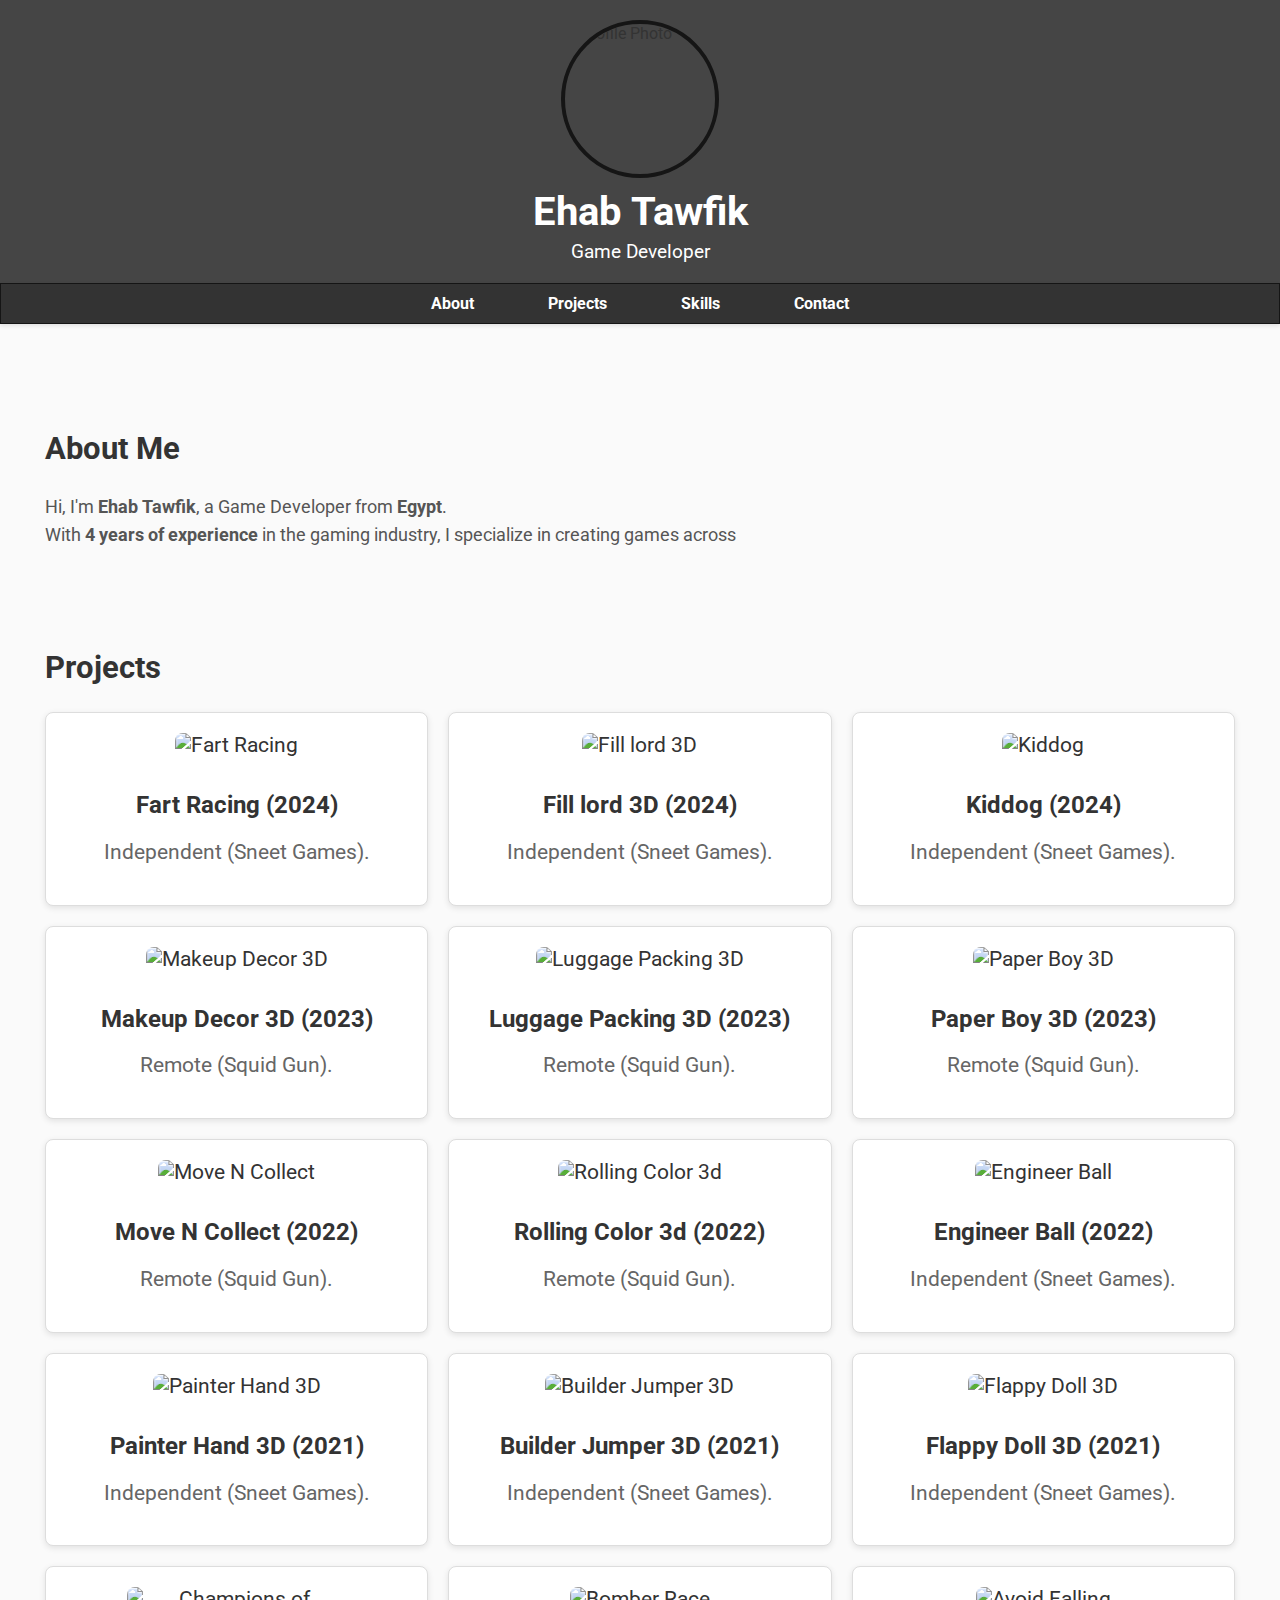
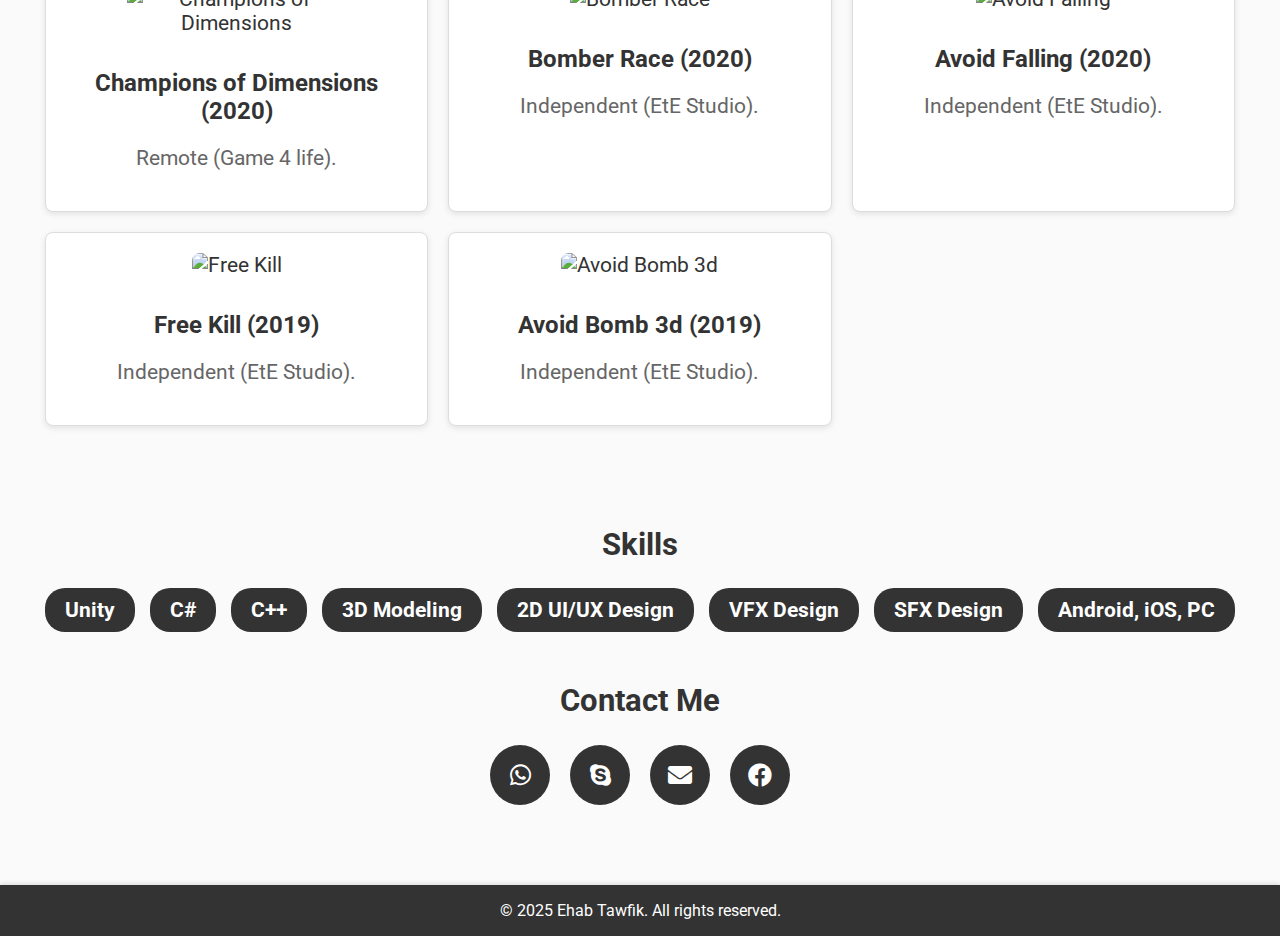
==== index.html @ f93f4956 "first commit" ====
<!DOCTYPE html>
<html lang="en">

<head>
    <meta charset="UTF-8">
    <meta name="viewport" content="width=device-width, initial-scale=1.0">
    <title>Ehab Tawfik - Portfolio</title>
    <link href="https://fonts.googleapis.com/css2?family=Roboto:wght@300;400;700&display=swap" rel="stylesheet">
    <link href="https://cdnjs.cloudflare.com/ajax/libs/font-awesome/5.15.4/css/all.min.css" rel="stylesheet">

    <link rel="icon" href="path-to-your-favicon.ico" type="image/x-icon">

    <style>
        /* General reset and box-sizing */
        html,
        body {
            margin: 0;
            padding: 0;
            width: 100%;
            height: 100%;
            font-family: 'Roboto', sans-serif;
            background-color: #fafafa;
            color: #333;
            box-sizing: border-box;
            display: flex;
            flex-direction: column;
        }

        header {
            background-color: #454545;
            padding: 20px;
            display: flex;
            flex-direction: column;
            align-items: center;
            justify-content: center;
            gap: 10px;
            width: 100%;
            margin: 0 auto;
            box-sizing: border-box;
        }

        header img {
            width: 150px;
            height: 150px;
            border-radius: 50%;
            border: 4px solid #151515;
        }

        header .profile-info {
            text-align: center;
        }

        header h1 {
            margin: 0;
            font-size: 2.5rem;
            color: #ffffff;
        }

        header p {
            margin: 5px 0 0;
            font-size: 1.2rem;
            color: #ffffff;
        }

        nav {
            background-color: #333;
            border: 1px solid #151515;
            padding: 10px 0;
            text-align: center;
            box-shadow: 0 2px 4px rgba(0, 0, 0, 0.1);
        }

        nav a {
            color: #ffffff;
            text-decoration: none;
            margin: 0 35px;
            font-weight: bold;
            font-size: 1rem;
            transition: color 0.3s ease-in-out;
        }

        nav a:hover {
            color: #00bcd4;
        }

        .container {
            max-width: 1200px;
            margin: 40px auto;
            padding: 40px;
            flex-grow: 1;
        }

        /* About Section */
        .about {
            font-size: 1.3rem;
            text-align: left;
        }

        .about p {
            font-size: 1.1rem;
            line-height: 1.6;
            color: #555;
            /* Lighter text for paragraph */
        }

        .projects-header {
            font-size: 1.3rem;
            text-align: left;
            margin-top: 100px;
        }

        /* Projects Section */
        .projects {
            display: grid;
            grid-template-columns: repeat(auto-fit, minmax(300px, 1fr));
            gap: 20px;
        }

        /* Project Cards */
        .project-card {
            background: #ffffff;
            /* Light background for cards */
            border: 1px solid #ddd;
            border-radius: 8px;
            padding: 20px;
            text-align: center;
            box-shadow: 0 2px 6px rgba(0, 0, 0, 0.1);
            /* Soft shadow */
            transition: transform 0.15s ease-in-out, box-shadow 0.15s ease-in-out;
            cursor: pointer;
        }

        .project-card img {
            max-width: 220px;
            max-height: 220px;
            width: 220px;
            height: 220px;
            width: 100%;
            object-fit: cover;
            border-radius: 8px;
            margin-bottom: 10px;
        }

        .project-card:hover {
            transform: scale(1.05);
            transition: transform 0.3s ease;
            /* Smooth lift effect */
            box-shadow: 0 4px 10px rgba(0, 0, 0, 0.2);
            /* More prominent shadow on hover */
        }

        .project-card h3 {
            font-size: 1.5rem;
            margin-bottom: 10px;
            color: #333;
            /* Ensure project titles stand out */
        }

        .project-card p {
            color: #666;
            /* Soft text for descriptions */
        }

        /* Skills Section */
        .skills {
            font-size: 1.3rem;
            text-align: center;
            margin-top: 100px;
        }

        .skills-list {
            display: flex;
            flex-wrap: wrap;
            justify-content: center;
            gap: 15px;
            margin-top: 20px;
        }

        .skills-list span {
            background: #333;
            /* Soft blue background */
            color: white;
            padding: 10px 20px;
            border-radius: 20px;
            font-weight: bold;
            transition: transform 0.3s ease-in-out;
        }

        .skills-list span:hover {
            transform: scale(1.1);
            /* Slight hover effect */
        }

        .contacts {
            font-size: 1.3rem;
            text-align: center;
            margin-top: 50px;
        }

        .contact-header {
            margin-bottom: 20px;
        }

        .contact-links {
            display: flex;
            justify-content: center;
            gap: 20px;
        }

        .contact-link {
            display: inline-flex;
            align-items: center;
            justify-content: center;
            width: 60px;
            height: 60px;
            border-radius: 50%;
            background-color: #333;
            color: white;
            font-size: 1.5rem;
            text-decoration: none;
            transition: transform 0.3s ease-in-out, box-shadow 0.3s ease-in-out;
        }

        .contact-link:hover {
            transform: scale(1.1);
            box-shadow: 0 4px 10px rgba(0, 0, 0, 0.3);
        }

        footer {
            background-color: #333;
            color: white;
            text-align: center;
            /* padding: 20px; */
            width: 100%;
            box-shadow: 0 -2px 4px rgba(0, 0, 0, 0.1);
        }

        footer a {
            color: #00bcd4;
            text-decoration: none;
            transition: color 0.3s ease-in-out;
        }

        footer a:hover {
            color: #ffffff;
            text-decoration: underline;
        }
    </style>
</head>

<body>
    <header>
        <img src="https://drive.google.com/thumbnail?id=1iFU3N7MsjBPi6VqIaUMYs957vBc2igWi" alt="Profile Photo">
        <div class="profile-info">
            <h1>Ehab Tawfik</h1>
            <p>Game Developer</p>
        </div>
    </header>

    <nav>
        <a href="#about">About</a>
        <a href="#projects">Projects</a>
        <a href="#skills">Skills</a>
        <a href="#contact">Contact</a>
    </nav>

    <div class="container">
        <section id="about" class="about">
            <h2>About Me</h2>
            <p id="about-text">
                <!-- About Me content -->
            </p>
        </section>

        <section id="projects" class="projects-header">
            <h2>Projects</h2>
            <div class="projects" id="projects-container">
                <!-- Dynamic project cards will be added here -->
            </div>
        </section>

        <section id="skills" class="skills">
            <h2>Skills</h2>
            <div class="skills-list" id="skills-list">
                <!-- Skills here -->
            </div>
            <!-- Skills list can be dynamically loaded here -->
        </section>

        <section id="contact" class="contacts">
            <h2>Contact Me</h2>
            <div class="contact-links" id="contacts-list">
                <!-- Contact info here -->
            </div>
        </section>
    </div>

    <footer>
        <p>&copy; 2025 Ehab Tawfik. All rights reserved.</p>
    </footer>

    <script>
        const aboutText = "Hi, I'm <strong>Ehab Tawfik</strong>, a Game Developer from <strong>Egypt</strong>.<br>" +
            "With <strong>4 years of experience</strong> in the gaming industry, I specialize in creating games across multiple platforms including <strong>Android, iOS, and PC</strong>.<br>" +
            "My journey in game development has equipped me with a diverse skill set, from <strong>Unity development</strong> to <strong>C# and C++ programming</strong>, as well as expertise in <strong>3D Modeling, 2D UI/UX Design, VFX Design, and SFX Design</strong>.<br>" +
            "I strive to build engaging and interactive games that deliver both visually stunning and technically sound experiences.<br>" +
            "Whether I'm designing intuitive user interfaces or crafting sounds, I aim to bring creativity and technical expertise to every project I undertake.<br>" +
            "Fluent in both <strong>Arabic</strong> and <strong>English</strong>, I am always open to collaborating with teams and expanding my skill set to deliver outstanding gaming experiences.<br>";

        // Function to type the text with HTML tags correctly handled
        const typeText = (elementId, text, delay) => {
            const element = document.getElementById(elementId);
            element.innerHTML = '';  // Clear the element before typing

            let index = 0;
            let currentText = '';

            // Function to handle typing with HTML tags
            const typingInterval = setInterval(() => {
                if (index < text.length) {
                    currentText += text[index];  // Add the next character
                    element.innerHTML = currentText;  // Update the element with the current text

                    index++;
                } else {
                    clearInterval(typingInterval);  // Stop the typing once the text is fully typed
                }
            }, delay);
        };

        // Start the typing animation
        typeText('about-text', aboutText, 1);




        const projects = [
            {
                title: "Avoid Bomb 3d",
                description: "Independent (EtE Studio).",
                img: "https://drive.google.com/thumbnail?id=1AoAbkZPZy6mBa1XYXve7owKCphdyo4pW",
                link: "https://drive.google.com/file/d/1F8xfwdr--N-L3BLoTPMaoXARBzMv7o_8/view",
                year: 2019
            },
            {
                title: "Free Kill",
                description: "Independent (EtE Studio).",
                img: "https://drive.google.com/thumbnail?id=1K0MIAoe4Ooc6eLEK5mbQziv9ERW7YN-z",
                link: "https://drive.google.com/file/d/1EDeF7EtFXi8ajr9_ckbjbFjP2_j5asHb/view",
                year: 2019
            },
            {
                title: "Avoid Falling",
                description: "Independent (EtE Studio).",
                img: "https://drive.google.com/thumbnail?id=1eRa_ID61FTDFR1WiMJGgD81PSVUTk0t5",
                link: "https://drive.google.com/file/d/196Gg4s8mef-oykG2MbbAU-_Omv1lB5Ca/view",
                year: 2020
            },
            {
                title: "Bomber Race",
                description: "Independent (EtE Studio).",
                img: "https://drive.google.com/thumbnail?id=1X-tsbvMSAVwz2TrabOHeYTRbFve07yN1",
                link: "https://drive.google.com/file/d/1c-IFZdaWrD4ZA162cWarU22QI1Hyev8O/view",
                year: 2020
            },
            {
                title: "Champions of Dimensions",
                description: "Remote (Game 4 life).",
                img: "https://drive.google.com/thumbnail?id=1Cy9toqFRGkf5IQpjdUYYty-fcvRsY_9I",
                link: "https://drive.google.com/file/d/1bsEpX6kJt6wqvS6Av-5T6RqDZwv54PZT/view",
                year: 2020
            },
            {
                title: "Flappy Doll 3D",
                description: "Independent (Sneet Games).",
                img: "https://drive.google.com/thumbnail?id=1Yqzr016JqH3EUYh1N1qq_Z51KQ8Lzw_0",
                link: "https://drive.google.com/file/d/1lpE6NzVTIfbK0hDOCAkm2WUBSX-mHmln/view",
                year: 2021
            },
            {
                title: "Builder Jumper 3D",
                description: "Independent (Sneet Games).",
                img: "https://drive.google.com/thumbnail?id=1HCAvrgQdmZ8eLUnSR_m06E-q4rB9IQVw",
                link: "https://drive.google.com/file/d/1n16GHb2rP5OxGLIDcNrhRuKQizX5Ugsu/view",
                year: 2021
            },
            {
                title: "Painter Hand 3D",
                description: "Independent (Sneet Games).",
                img: "https://drive.google.com/thumbnail?id=1N_tOmnCGFH5xQ7bmgyOmSxnaH3moJYzh",
                link: "https://drive.google.com/file/d/10qDQTSCnSoi9VSDGkaTMmH5zXY4kIKrE/view",
                year: 2021
            },
            {
                title: "Engineer Ball",
                description: "Independent (Sneet Games).",
                img: "https://drive.google.com/thumbnail?id=1ukvK64xgMLZvH02ZnwYsRSKReX8pFDVv",
                link: "https://drive.google.com/file/d/1xRIzch0Ozy3Vt8ZH2ZhtxmpUu2A3r6ec/view",
                year: 2022
            },
            {
                title: "Rolling Color 3d",
                description: "Remote (Squid Gun).",
                img: "https://drive.google.com/thumbnail?id=1cEtSVXjThdyBmuY0aKsZd1kdTLfu8dPb",
                link: "https://drive.google.com/drive/folders/1lgWWDbGhHvLEp2XLEFztd5E33r9bVWLI",
                year: 2022
            },
            {
                title: "Move N Collect",
                description: "Remote (Squid Gun).",
                img: "https://drive.google.com/thumbnail?id=1ZuasnFfQUCkas8uAQT4p-Ykiufoapjta",
                link: "https://drive.google.com/drive/folders/1BLGSmJMHhH9GgojbZFunwXpl5uNFwjTG",
                year: 2022
            },
            {
                title: "Paper Boy 3D",
                description: "Remote (Squid Gun).",
                img: "https://drive.google.com/thumbnail?id=1rJqijO-d0zBRzNfMLym4qQpq24C1hl7T",
                link: "https://drive.google.com/file/d/122IrPn6eqH_hfPiuumQ65UMAyv8I6coC/view",
                year: 2023
            },
            {
                title: "Luggage Packing 3D",
                description: "Remote (Squid Gun).",
                img: "https://drive.google.com/thumbnail?id=1Ndt_peaMG1lvJXa8ESdcsJaaOJr7-PhO",
                link: "https://drive.google.com/file/d/1ZzFRFDIx1n1Hl2uJPhR0UuiCteT72k4Q/view",
                year: 2023
            },
            {
                title: "Makeup Decor 3D",
                description: "Remote (Squid Gun).",
                img: "https://drive.google.com/thumbnail?id=1zK__MagTTDY-sU-9nsMZiU3Z7RFMOwEO",
                link: "https://drive.google.com/file/d/1DLrNMyLOIKoBbtPLP_levjVxzokTI4qD/view",
                year: 2023
            },
            {
                title: "Kiddog",
                description: "Independent (Sneet Games).",
                img: "https://drive.google.com/thumbnail?id=17B2e5YC7bpJyKetjTfi0ENuK-NwVK2G-",
                link: "https://drive.google.com/file/d/1341wN6B251A8dseBAzI9xVB-bFdWwQZr/view",
                year: 2024
            },
            {
                title: "Fill lord 3D",
                description: "Independent (Sneet Games).",
                img: "https://drive.google.com/thumbnail?id=1R_SeIzcYRDVlNR6QIFnDdnG56zdclMoK",
                link: "https://drive.google.com/file/d/1bIuF8gAxpKo8CCGlSDWzqFymdpRRtJXQ/view",
                year: 2024
            }
            ,
            {
                title: "Fart Racing",
                description: "Independent (Sneet Games).",
                img: "https://drive.google.com/thumbnail?id=1dC4Lmj6le2j-WMZTbIsQp2KDg8l8ZLKF",
                link: "https://drive.google.com/file/d/1HcDBfIkw02NR0w5FufraaMSnKYMngwqk/view",
                year: 2024
            }
        ];

        const skills = [
            "Unity",
            "C#",
            "C++",
            "3D Modeling",
            "2D UI/UX Design",
            "VFX Design",
            "SFX Design",
            "Android, iOS, PC"
        ];

        const projectsContainer = document.getElementById("projects-container");

        projects.reverse();

        // Sort projects by year in descending order
        projects.sort((a, b) => b.year - a.year);

        projects.forEach(project => {
            const card = document.createElement("div");
            card.className = "project-card";
            card.innerHTML = `
        <img src="${project.img}" alt="${project.title}" class="project-image">
        <h3>${project.title} (${project.year})</h3>
        <p>${project.description}</p>
    `;
            card.addEventListener("click", () => {
                window.open(project.link, "_blank");
            });
            projectsContainer.appendChild(card);
        });


        const skillsList = document.getElementById("skills-list");
        skills.forEach(skill => {
            const skillItem = document.createElement("span");
            skillItem.textContent = skill;
            skillsList.appendChild(skillItem);
        });


        // Get the container where the sections will be added
        const contactsContainer = document.getElementById("contacts-list");

        // Contacts data
        const contacts = [
            {
                title: "WhatsApp",
                icon: '<i class="fab fa-whatsapp"></i>',
                link: "https://wa.me/201018616456"
            },
            {
                title: "Skype",
                icon: '<i class="fab fa-skype"></i>',
                link: "skype:live:b40de7af6d91ef8b"
            },
            {
                title: "Email",
                icon: '<i class="fas fa-envelope"></i>',
                link: "mailto:ehabelbwab75@gmail.com"
            },
            {
                title: "Facebook",
                icon: '<i class="fab fa-facebook"></i>',
                link: "https://www.facebook.com/Ehab.Hack11"
            }
        ];

        contacts.forEach(contact => {
            const link = document.createElement("a");
            link.href = contact.link;
            link.className = "contact-link";
            link.title = contact.title;
            link.innerHTML = contact.icon;
            contactsContainer.appendChild(link);
        });
    </script>

</body>

</html>
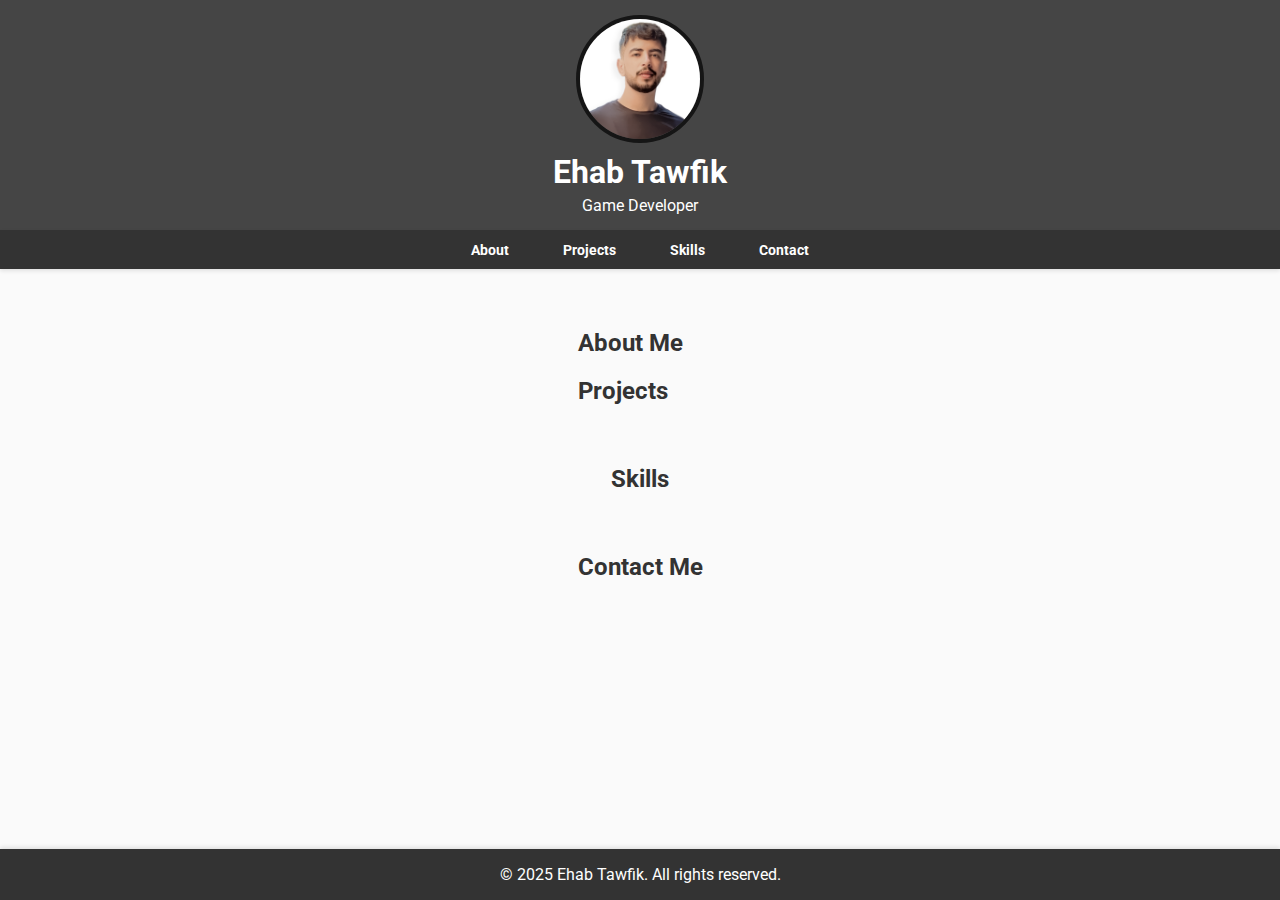
==== commit a5447b48: "1.2v" ====
--- a/index.html
+++ b/index.html
@@ -5,252 +5,17 @@
     <meta charset="UTF-8">
     <meta name="viewport" content="width=device-width, initial-scale=1.0">
     <title>Ehab Tawfik - Portfolio</title>
-    <link href="https://fonts.googleapis.com/css2?family=Roboto:wght@300;400;700&display=swap" rel="stylesheet">
+
+    <link href="css/styles.css" rel="stylesheet">
     <link href="https://cdnjs.cloudflare.com/ajax/libs/font-awesome/5.15.4/css/all.min.css" rel="stylesheet">
+    <link href="https://fonts.googleapis.com/css2?family=Roboto:wght@400;700&display=swap" rel="stylesheet">
 
-    <link rel="icon" href="path-to-your-favicon.ico" type="image/x-icon">
-
-    <style>
-        /* General reset and box-sizing */
-        html,
-        body {
-            margin: 0;
-            padding: 0;
-            width: 100%;
-            height: 100%;
-            font-family: 'Roboto', sans-serif;
-            background-color: #fafafa;
-            color: #333;
-            box-sizing: border-box;
-            display: flex;
-            flex-direction: column;
-        }
-
-        header {
-            background-color: #454545;
-            padding: 20px;
-            display: flex;
-            flex-direction: column;
-            align-items: center;
-            justify-content: center;
-            gap: 10px;
-            width: 100%;
-            margin: 0 auto;
-            box-sizing: border-box;
-        }
-
-        header img {
-            width: 150px;
-            height: 150px;
-            border-radius: 50%;
-            border: 4px solid #151515;
-        }
-
-        header .profile-info {
-            text-align: center;
-        }
-
-        header h1 {
-            margin: 0;
-            font-size: 2.5rem;
-            color: #ffffff;
-        }
-
-        header p {
-            margin: 5px 0 0;
-            font-size: 1.2rem;
-            color: #ffffff;
-        }
-
-        nav {
-            background-color: #333;
-            border: 1px solid #151515;
-            padding: 10px 0;
-            text-align: center;
-            box-shadow: 0 2px 4px rgba(0, 0, 0, 0.1);
-        }
-
-        nav a {
-            color: #ffffff;
-            text-decoration: none;
-            margin: 0 35px;
-            font-weight: bold;
-            font-size: 1rem;
-            transition: color 0.3s ease-in-out;
-        }
-
-        nav a:hover {
-            color: #00bcd4;
-        }
-
-        .container {
-            max-width: 1200px;
-            margin: 40px auto;
-            padding: 40px;
-            flex-grow: 1;
-        }
-
-        /* About Section */
-        .about {
-            font-size: 1.3rem;
-            text-align: left;
-        }
-
-        .about p {
-            font-size: 1.1rem;
-            line-height: 1.6;
-            color: #555;
-            /* Lighter text for paragraph */
-        }
-
-        .projects-header {
-            font-size: 1.3rem;
-            text-align: left;
-            margin-top: 100px;
-        }
-
-        /* Projects Section */
-        .projects {
-            display: grid;
-            grid-template-columns: repeat(auto-fit, minmax(300px, 1fr));
-            gap: 20px;
-        }
-
-        /* Project Cards */
-        .project-card {
-            background: #ffffff;
-            /* Light background for cards */
-            border: 1px solid #ddd;
-            border-radius: 8px;
-            padding: 20px;
-            text-align: center;
-            box-shadow: 0 2px 6px rgba(0, 0, 0, 0.1);
-            /* Soft shadow */
-            transition: transform 0.15s ease-in-out, box-shadow 0.15s ease-in-out;
-            cursor: pointer;
-        }
-
-        .project-card img {
-            max-width: 220px;
-            max-height: 220px;
-            width: 220px;
-            height: 220px;
-            width: 100%;
-            object-fit: cover;
-            border-radius: 8px;
-            margin-bottom: 10px;
-        }
-
-        .project-card:hover {
-            transform: scale(1.05);
-            transition: transform 0.3s ease;
-            /* Smooth lift effect */
-            box-shadow: 0 4px 10px rgba(0, 0, 0, 0.2);
-            /* More prominent shadow on hover */
-        }
-
-        .project-card h3 {
-            font-size: 1.5rem;
-            margin-bottom: 10px;
-            color: #333;
-            /* Ensure project titles stand out */
-        }
-
-        .project-card p {
-            color: #666;
-            /* Soft text for descriptions */
-        }
-
-        /* Skills Section */
-        .skills {
-            font-size: 1.3rem;
-            text-align: center;
-            margin-top: 100px;
-        }
-
-        .skills-list {
-            display: flex;
-            flex-wrap: wrap;
-            justify-content: center;
-            gap: 15px;
-            margin-top: 20px;
-        }
-
-        .skills-list span {
-            background: #333;
-            /* Soft blue background */
-            color: white;
-            padding: 10px 20px;
-            border-radius: 20px;
-            font-weight: bold;
-            transition: transform 0.3s ease-in-out;
-        }
-
-        .skills-list span:hover {
-            transform: scale(1.1);
-            /* Slight hover effect */
-        }
-
-        .contacts {
-            font-size: 1.3rem;
-            text-align: center;
-            margin-top: 50px;
-        }
-
-        .contact-header {
-            margin-bottom: 20px;
-        }
-
-        .contact-links {
-            display: flex;
-            justify-content: center;
-            gap: 20px;
-        }
-
-        .contact-link {
-            display: inline-flex;
-            align-items: center;
-            justify-content: center;
-            width: 60px;
-            height: 60px;
-            border-radius: 50%;
-            background-color: #333;
-            color: white;
-            font-size: 1.5rem;
-            text-decoration: none;
-            transition: transform 0.3s ease-in-out, box-shadow 0.3s ease-in-out;
-        }
-
-        .contact-link:hover {
-            transform: scale(1.1);
-            box-shadow: 0 4px 10px rgba(0, 0, 0, 0.3);
-        }
-
-        footer {
-            background-color: #333;
-            color: white;
-            text-align: center;
-            /* padding: 20px; */
-            width: 100%;
-            box-shadow: 0 -2px 4px rgba(0, 0, 0, 0.1);
-        }
-
-        footer a {
-            color: #00bcd4;
-            text-decoration: none;
-            transition: color 0.3s ease-in-out;
-        }
-
-        footer a:hover {
-            color: #ffffff;
-            text-decoration: underline;
-        }
-    </style>
+    <link rel="icon" href="pics/cv_icon.png" type="image/x-icon">
 </head>
 
 <body>
     <header>
-        <img src="https://drive.google.com/thumbnail?id=1iFU3N7MsjBPi6VqIaUMYs957vBc2igWi" alt="Profile Photo">
+        <img src="pics/CV_Photo.png" alt="Profile Photo">
         <div class="profile-info">
             <h1>Ehab Tawfik</h1>
             <p>Game Developer</p>
@@ -299,242 +64,7 @@
         <p>&copy; 2025 Ehab Tawfik. All rights reserved.</p>
     </footer>
 
-    <script>
-        const aboutText = "Hi, I'm <strong>Ehab Tawfik</strong>, a Game Developer from <strong>Egypt</strong>.<br>" +
-            "With <strong>4 years of experience</strong> in the gaming industry, I specialize in creating games across multiple platforms including <strong>Android, iOS, and PC</strong>.<br>" +
-            "My journey in game development has equipped me with a diverse skill set, from <strong>Unity development</strong> to <strong>C# and C++ programming</strong>, as well as expertise in <strong>3D Modeling, 2D UI/UX Design, VFX Design, and SFX Design</strong>.<br>" +
-            "I strive to build engaging and interactive games that deliver both visually stunning and technically sound experiences.<br>" +
-            "Whether I'm designing intuitive user interfaces or crafting sounds, I aim to bring creativity and technical expertise to every project I undertake.<br>" +
-            "Fluent in both <strong>Arabic</strong> and <strong>English</strong>, I am always open to collaborating with teams and expanding my skill set to deliver outstanding gaming experiences.<br>";
-
-        // Function to type the text with HTML tags correctly handled
-        const typeText = (elementId, text, delay) => {
-            const element = document.getElementById(elementId);
-            element.innerHTML = '';  // Clear the element before typing
-
-            let index = 0;
-            let currentText = '';
-
-            // Function to handle typing with HTML tags
-            const typingInterval = setInterval(() => {
-                if (index < text.length) {
-                    currentText += text[index];  // Add the next character
-                    element.innerHTML = currentText;  // Update the element with the current text
-
-                    index++;
-                } else {
-                    clearInterval(typingInterval);  // Stop the typing once the text is fully typed
-                }
-            }, delay);
-        };
-
-        // Start the typing animation
-        typeText('about-text', aboutText, 1);
-
-
-
-
-        const projects = [
-            {
-                title: "Avoid Bomb 3d",
-                description: "Independent (EtE Studio).",
-                img: "https://drive.google.com/thumbnail?id=1AoAbkZPZy6mBa1XYXve7owKCphdyo4pW",
-                link: "https://drive.google.com/file/d/1F8xfwdr--N-L3BLoTPMaoXARBzMv7o_8/view",
-                year: 2019
-            },
-            {
-                title: "Free Kill",
-                description: "Independent (EtE Studio).",
-                img: "https://drive.google.com/thumbnail?id=1K0MIAoe4Ooc6eLEK5mbQziv9ERW7YN-z",
-                link: "https://drive.google.com/file/d/1EDeF7EtFXi8ajr9_ckbjbFjP2_j5asHb/view",
-                year: 2019
-            },
-            {
-                title: "Avoid Falling",
-                description: "Independent (EtE Studio).",
-                img: "https://drive.google.com/thumbnail?id=1eRa_ID61FTDFR1WiMJGgD81PSVUTk0t5",
-                link: "https://drive.google.com/file/d/196Gg4s8mef-oykG2MbbAU-_Omv1lB5Ca/view",
-                year: 2020
-            },
-            {
-                title: "Bomber Race",
-                description: "Independent (EtE Studio).",
-                img: "https://drive.google.com/thumbnail?id=1X-tsbvMSAVwz2TrabOHeYTRbFve07yN1",
-                link: "https://drive.google.com/file/d/1c-IFZdaWrD4ZA162cWarU22QI1Hyev8O/view",
-                year: 2020
-            },
-            {
-                title: "Champions of Dimensions",
-                description: "Remote (Game 4 life).",
-                img: "https://drive.google.com/thumbnail?id=1Cy9toqFRGkf5IQpjdUYYty-fcvRsY_9I",
-                link: "https://drive.google.com/file/d/1bsEpX6kJt6wqvS6Av-5T6RqDZwv54PZT/view",
-                year: 2020
-            },
-            {
-                title: "Flappy Doll 3D",
-                description: "Independent (Sneet Games).",
-                img: "https://drive.google.com/thumbnail?id=1Yqzr016JqH3EUYh1N1qq_Z51KQ8Lzw_0",
-                link: "https://drive.google.com/file/d/1lpE6NzVTIfbK0hDOCAkm2WUBSX-mHmln/view",
-                year: 2021
-            },
-            {
-                title: "Builder Jumper 3D",
-                description: "Independent (Sneet Games).",
-                img: "https://drive.google.com/thumbnail?id=1HCAvrgQdmZ8eLUnSR_m06E-q4rB9IQVw",
-                link: "https://drive.google.com/file/d/1n16GHb2rP5OxGLIDcNrhRuKQizX5Ugsu/view",
-                year: 2021
-            },
-            {
-                title: "Painter Hand 3D",
-                description: "Independent (Sneet Games).",
-                img: "https://drive.google.com/thumbnail?id=1N_tOmnCGFH5xQ7bmgyOmSxnaH3moJYzh",
-                link: "https://drive.google.com/file/d/10qDQTSCnSoi9VSDGkaTMmH5zXY4kIKrE/view",
-                year: 2021
-            },
-            {
-                title: "Engineer Ball",
-                description: "Independent (Sneet Games).",
-                img: "https://drive.google.com/thumbnail?id=1ukvK64xgMLZvH02ZnwYsRSKReX8pFDVv",
-                link: "https://drive.google.com/file/d/1xRIzch0Ozy3Vt8ZH2ZhtxmpUu2A3r6ec/view",
-                year: 2022
-            },
-            {
-                title: "Rolling Color 3d",
-                description: "Remote (Squid Gun).",
-                img: "https://drive.google.com/thumbnail?id=1cEtSVXjThdyBmuY0aKsZd1kdTLfu8dPb",
-                link: "https://drive.google.com/drive/folders/1lgWWDbGhHvLEp2XLEFztd5E33r9bVWLI",
-                year: 2022
-            },
-            {
-                title: "Move N Collect",
-                description: "Remote (Squid Gun).",
-                img: "https://drive.google.com/thumbnail?id=1ZuasnFfQUCkas8uAQT4p-Ykiufoapjta",
-                link: "https://drive.google.com/drive/folders/1BLGSmJMHhH9GgojbZFunwXpl5uNFwjTG",
-                year: 2022
-            },
-            {
-                title: "Paper Boy 3D",
-                description: "Remote (Squid Gun).",
-                img: "https://drive.google.com/thumbnail?id=1rJqijO-d0zBRzNfMLym4qQpq24C1hl7T",
-                link: "https://drive.google.com/file/d/122IrPn6eqH_hfPiuumQ65UMAyv8I6coC/view",
-                year: 2023
-            },
-            {
-                title: "Luggage Packing 3D",
-                description: "Remote (Squid Gun).",
-                img: "https://drive.google.com/thumbnail?id=1Ndt_peaMG1lvJXa8ESdcsJaaOJr7-PhO",
-                link: "https://drive.google.com/file/d/1ZzFRFDIx1n1Hl2uJPhR0UuiCteT72k4Q/view",
-                year: 2023
-            },
-            {
-                title: "Makeup Decor 3D",
-                description: "Remote (Squid Gun).",
-                img: "https://drive.google.com/thumbnail?id=1zK__MagTTDY-sU-9nsMZiU3Z7RFMOwEO",
-                link: "https://drive.google.com/file/d/1DLrNMyLOIKoBbtPLP_levjVxzokTI4qD/view",
-                year: 2023
-            },
-            {
-                title: "Kiddog",
-                description: "Independent (Sneet Games).",
-                img: "https://drive.google.com/thumbnail?id=17B2e5YC7bpJyKetjTfi0ENuK-NwVK2G-",
-                link: "https://drive.google.com/file/d/1341wN6B251A8dseBAzI9xVB-bFdWwQZr/view",
-                year: 2024
-            },
-            {
-                title: "Fill lord 3D",
-                description: "Independent (Sneet Games).",
-                img: "https://drive.google.com/thumbnail?id=1R_SeIzcYRDVlNR6QIFnDdnG56zdclMoK",
-                link: "https://drive.google.com/file/d/1bIuF8gAxpKo8CCGlSDWzqFymdpRRtJXQ/view",
-                year: 2024
-            }
-            ,
-            {
-                title: "Fart Racing",
-                description: "Independent (Sneet Games).",
-                img: "https://drive.google.com/thumbnail?id=1dC4Lmj6le2j-WMZTbIsQp2KDg8l8ZLKF",
-                link: "https://drive.google.com/file/d/1HcDBfIkw02NR0w5FufraaMSnKYMngwqk/view",
-                year: 2024
-            }
-        ];
-
-        const skills = [
-            "Unity",
-            "C#",
-            "C++",
-            "3D Modeling",
-            "2D UI/UX Design",
-            "VFX Design",
-            "SFX Design",
-            "Android, iOS, PC"
-        ];
-
-        const projectsContainer = document.getElementById("projects-container");
-
-        projects.reverse();
-
-        // Sort projects by year in descending order
-        projects.sort((a, b) => b.year - a.year);
-
-        projects.forEach(project => {
-            const card = document.createElement("div");
-            card.className = "project-card";
-            card.innerHTML = `
-        <img src="${project.img}" alt="${project.title}" class="project-image">
-        <h3>${project.title} (${project.year})</h3>
-        <p>${project.description}</p>
-    `;
-            card.addEventListener("click", () => {
-                window.open(project.link, "_blank");
-            });
-            projectsContainer.appendChild(card);
-        });
-
-
-        const skillsList = document.getElementById("skills-list");
-        skills.forEach(skill => {
-            const skillItem = document.createElement("span");
-            skillItem.textContent = skill;
-            skillsList.appendChild(skillItem);
-        });
-
-
-        // Get the container where the sections will be added
-        const contactsContainer = document.getElementById("contacts-list");
-
-        // Contacts data
-        const contacts = [
-            {
-                title: "WhatsApp",
-                icon: '<i class="fab fa-whatsapp"></i>',
-                link: "https://wa.me/201018616456"
-            },
-            {
-                title: "Skype",
-                icon: '<i class="fab fa-skype"></i>',
-                link: "skype:live:b40de7af6d91ef8b"
-            },
-            {
-                title: "Email",
-                icon: '<i class="fas fa-envelope"></i>',
-                link: "mailto:ehabelbwab75@gmail.com"
-            },
-            {
-                title: "Facebook",
-                icon: '<i class="fab fa-facebook"></i>',
-                link: "https://www.facebook.com/Ehab.Hack11"
-            }
-        ];
-
-        contacts.forEach(contact => {
-            const link = document.createElement("a");
-            link.href = contact.link;
-            link.className = "contact-link";
-            link.title = contact.title;
-            link.innerHTML = contact.icon;
-            contactsContainer.appendChild(link);
-        });
-    </script>
-
+    <script src="scripts/main.js"></script>
 </body>
 
 </html>--- a/css/styles.css
+++ b/css/styles.css
@@ -0,0 +1,248 @@
+/* General reset and box-sizing */
+html,
+body {
+    margin: 0;
+    padding: 0;
+    width: 100%;
+    height: 100%;
+    font-family: 'Roboto', sans-serif;
+    background-color: #fafafa;
+    color: #333;
+    box-sizing: border-box;
+    display: flex;
+    flex-direction: column;
+}
+
+header {
+    background-color: #454545;
+    padding: 15px;
+    display: flex;
+    flex-direction: column;
+    align-items: center;
+    justify-content: center;
+    gap: 10px;
+    width: 100%;
+    margin: 0 auto;
+    box-sizing: border-box;
+}
+
+header img {
+    width: 120px;
+    height: 120px;
+    border-radius: 50%;
+    border: 4px solid #151515;
+}
+
+header .profile-info {
+    text-align: center;
+}
+
+header h1 {
+    margin: 0;
+    font-size: 2rem;
+    color: #ffffff;
+}
+
+header p {
+    margin: 5px 0 0;
+    font-size: 1rem;
+    color: #ffffff;
+}
+
+nav {
+    background-color: #333;
+    padding: 10px 0;
+    text-align: center;
+    box-shadow: 0 2px 4px rgba(0, 0, 0, 0.1);
+}
+
+nav a {
+    color: #ffffff;
+    text-decoration: none;
+    margin: 0 25px;
+    font-weight: bold;
+    font-size: 0.9rem;
+    transition: color 0.3s ease-in-out;
+}
+
+nav a:hover {
+    color: #00bcd4;
+}
+
+.container {
+    max-width: 100%;
+    margin: 20px auto;
+    padding: 20px;
+    flex-grow: 1;
+}
+
+/* About Section */
+.about {
+    font-size: 1rem;
+    text-align: left;
+}
+
+.about p {
+    max-width: 820px;
+    font-size: 0.95rem;
+    line-height: 1.6;
+    color: #555;
+}
+
+/* Projects Section */
+.projects {
+    display: grid;
+    grid-template-columns: repeat(auto-fit, minmax(250px, 1fr));
+    gap: 15px;
+}
+
+/* Project Cards */
+.project-card {
+    background: #ffffff;
+    border: 1px solid #ddd;
+    border-radius: 8px;
+    padding: 15px;
+    text-align: center;
+    box-shadow: 0 2px 6px rgba(0, 0, 0, 0.1);
+    transition: transform 0.15s ease-in-out, box-shadow 0.15s ease-in-out;
+    cursor: pointer;
+}
+
+.project-card:hover {
+    transform: translateY(-10px); /* Make the card move upwards */
+    box-shadow: 0 10px 15px rgba(0, 0, 0, 0.15); /* Enhance the shadow */
+}
+
+.project-card img {
+    max-width: 100%;
+    object-fit: cover;
+    border-radius: 8px;
+    margin-bottom: 10px;
+}
+
+.project-card h3 {
+    font-size: 1.2rem;
+    margin-bottom: 10px;
+    color: #333;
+}
+
+.project-card p {
+    font-size: 0.9rem;
+    color: #666;
+}
+
+/* Skills Section */
+.skills {
+    font-size: 1rem;
+    text-align: center;
+    margin-top: 40px;
+}
+
+.skills-list {
+    display: flex;
+    flex-wrap: wrap;
+    justify-content: center;
+    gap: 10px;
+}
+
+.skills-list span {
+    background: #333;
+    color: white;
+    padding: 8px 15px;
+    border-radius: 20px;
+    font-weight: bold;
+    font-size: 0.9rem;
+    transition: transform 0.3s ease-in-out;
+}
+
+.skills-list span:hover {
+    transform: scale(1.1);
+}
+
+.contacts {
+    font-size: 1rem;
+    text-align: center;
+    margin-top: 40px;
+}
+
+.contact-links {
+    display: flex;
+    justify-content: center;
+    gap: 15px;
+}
+
+.contact-link {
+    display: inline-flex;
+    align-items: center;
+    justify-content: center;
+    width: 50px;
+    height: 50px;
+    border-radius: 50%;
+    background-color: #333;
+    color: white;
+    font-size: 1.2rem;
+    text-decoration: none;
+    transition: transform 0.3s ease-in-out, box-shadow 0.3s ease-in-out;
+}
+
+.contact-link:hover {
+    transform: scale(1.1);
+    box-shadow: 0 4px 10px rgba(0, 0, 0, 0.3);
+}
+
+footer {
+    background-color: #333;
+    color: white;
+    text-align: center;
+    width: 100%;
+    box-shadow: 0 -2px 4px rgba(0, 0, 0, 0.1);
+}
+
+footer a {
+    color: #00bcd4;
+    text-decoration: none;
+    transition: color 0.3s ease-in-out;
+}
+
+footer a:hover {
+    color: #ffffff;
+    text-decoration: underline;
+}
+
+/* Media Queries */
+@media (max-width: 768px) {
+    header img {
+        width: 100px;
+        height: 100px;
+    }
+
+    header h1 {
+        font-size: 1.8rem;
+    }
+
+    header p {
+        font-size: 0.9rem;
+    }
+
+    nav a {
+        margin: 0 10px;
+        font-size: 0.8rem;
+    }
+
+    .container {
+        padding: 15px;
+    }
+
+    .skills-list span {
+        font-size: 0.8rem;
+        padding: 6px 12px;
+    }
+
+    .project-card h3 {
+        font-size: 1rem;
+    }
+
+    .project-card p {
+        font-size: 0.85rem;
+    }
+}
